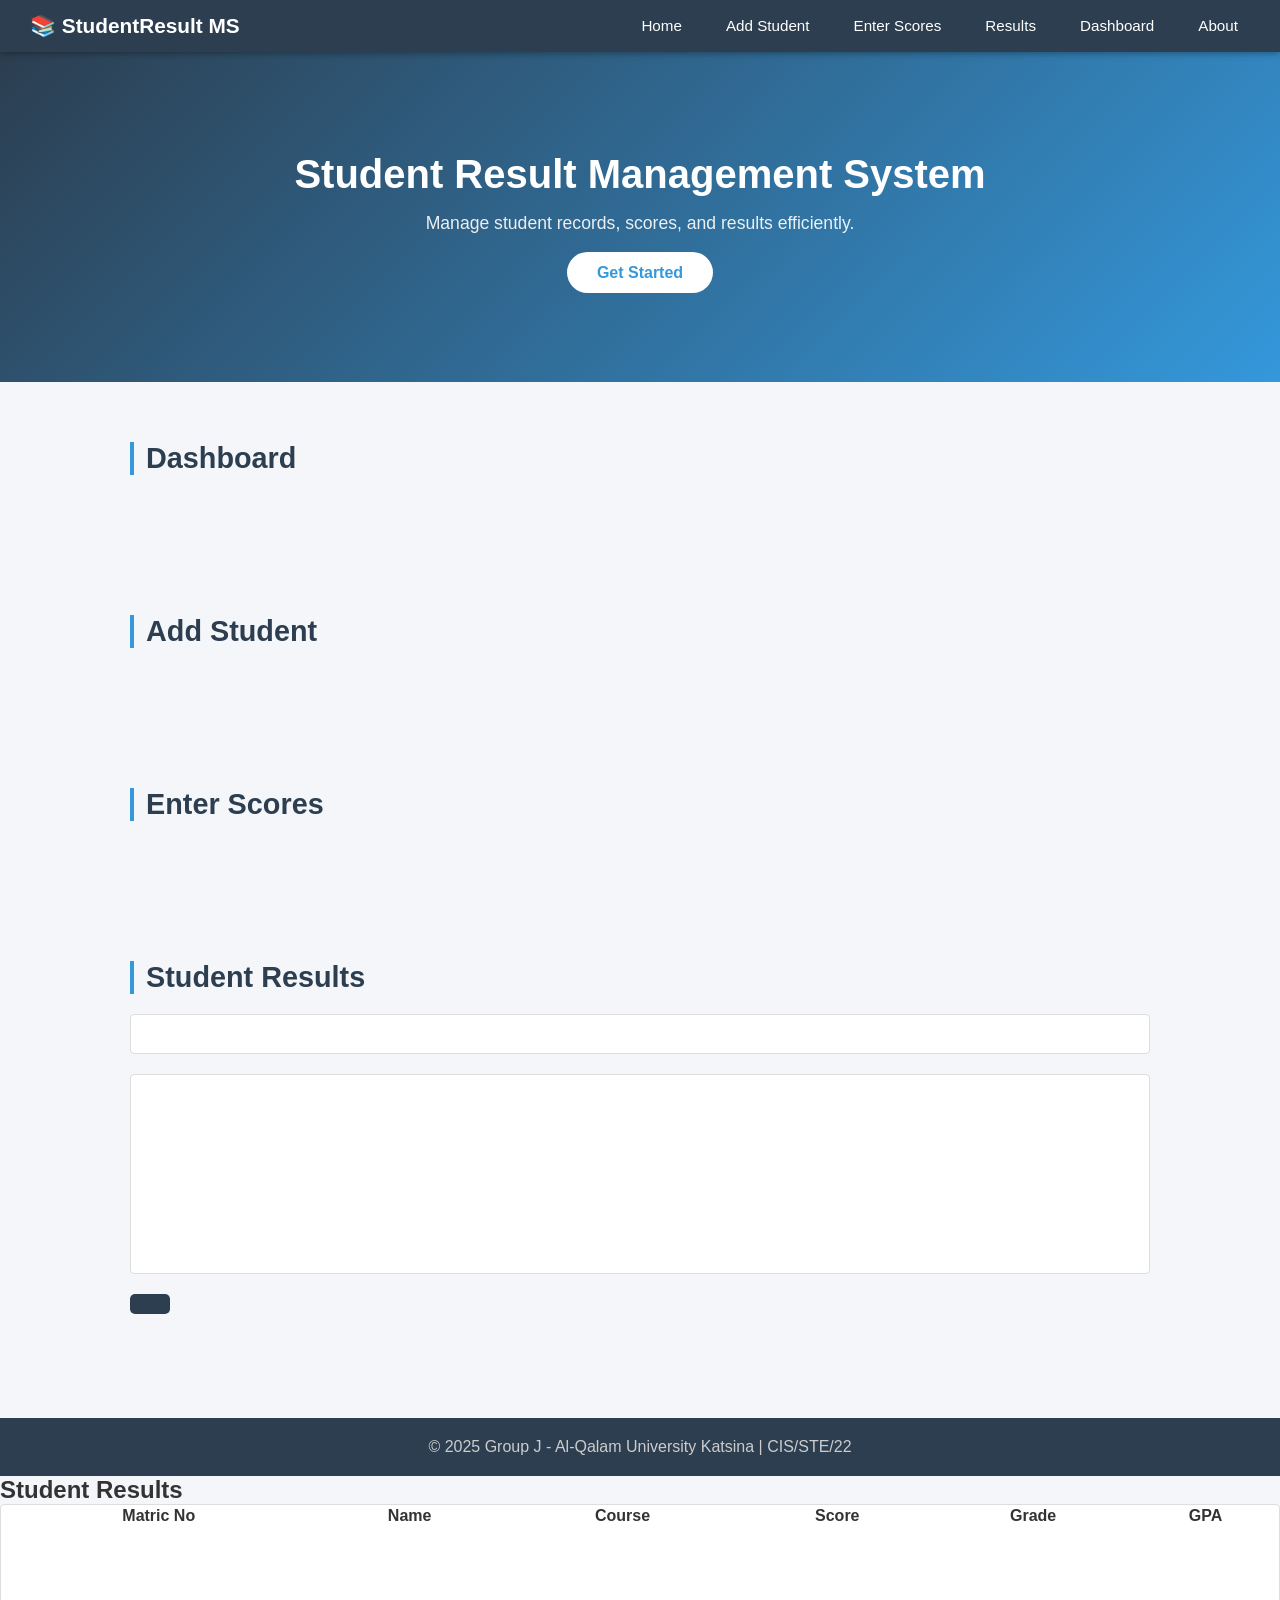
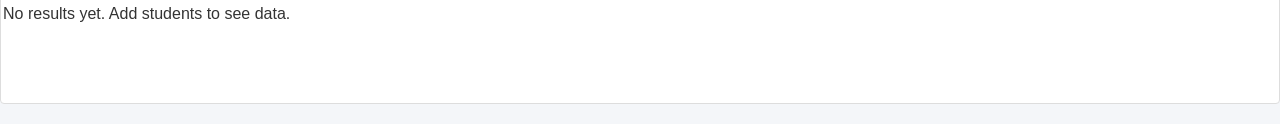
==== index.html @ 2e948b7f "Merge pull request #3 from fm6680051-del/main Added results display table-fatima mohammed" ====
<!DOCTYPE html>
<html lang="en">
<head>
  <meta charset="UTF-8" />
  <meta name="viewport" content="width=device-width, initial-scale=1.0"/>
  <title>Student Result Management System</title>
  <link rel="stylesheet" href="css/style.css" />
  <link rel="stylesheet" href="css/navbar.css" />
  <link rel="stylesheet" href="css/responsive.css" />
</head>
<body>

  <!-- NAVBAR - Member: Sadiq Dan Maliki Liman -->
  <nav id="navbar">
    <!-- navbar.css handles styling -->
    <div class="nav-brand">📚 StudentResult MS</div>
    <ul class="nav-links">
      <li><a href="#home">Home</a></li>
      <li><a href="#add-student">Add Student</a></li>
      <li><a href="#enter-scores">Enter Scores</a></li>
      <li><a href="#results">Results</a></li>
      <li><a href="#dashboard">Dashboard</a></li>
      <li><a href="about.html">About</a></li>
    </ul>
  </nav>

  <!-- HERO SECTION - Member: Salim Buhari Aliyu -->
  <section id="home" class="hero">
    <!-- Add hero content here -->
    <h1>Student Result Management System</h1>
    <p>Manage student records, scores, and results efficiently.</p>
    <a href="#add-student" class="btn-primary">Get Started</a>
  </section>

  <!-- DASHBOARD SUMMARY - Member: Ibrahim Faruq -->
  <section id="dashboard" class="section">
    <h2>Dashboard</h2>
    <!-- Add summary stats cards here: total students, average GPA, pass rate etc. -->
  </section>

  <!-- ADD STUDENT FORM - Member: Umar Yaba Shehu -->
  <section id="add-student" class="section">
    <h2>Add Student</h2>
    <!-- Add student form here -->
  </section>

  <!-- ENTER SCORES FORM - Member: Saifullahi Munirat -->
  <section id="enter-scores" class="section">
    <h2>Enter Scores</h2>
    <!-- Add scores entry form here -->
  </section>

  <!-- RESULTS TABLE - Member: Fatima Mohammed -->
  <section id="results" class="section">
    <h2>Student Results</h2>
    <!-- Search/filter input goes here (Faruq Abdulrahman) -->
    <div id="search-bar"></div>
    <!-- Results table goes here -->
    <div id="results-table"></div>
    <!-- Print/Export button - Member: Imrana Muhammad -->
    <div id="export-btn"></div>
  </section>

  <!-- FOOTER - Member: Muhammad Abubakar Lawal -->
  <footer id="footer">
    <!-- Add footer content here -->
    <p>&copy; 2025 Group J - Al-Qalam University Katsina | CIS/STE/22</p>
  </footer>

  <!-- JS FILES -->
  <script src="js/grades.js"></script>   <!-- Member: Alkasim Jelani Aminu -->
  <script src="js/gpa.js"></script>      <!-- Member: Abdulrahman Mahmud Ahmad -->
  <script src="js/main.js"></script>
</body>
</html>

<!-- START: Results Table - Fatima Mohammed CIS/STE/22/1191 -->
<section id="results-section">
    <h2>Student Results</h2>
    <table id="results-table">
        <thead>
            <tr>
                <th>Matric No</th>
                <th>Name</th>
                <th>Course</th>
                <th>Score</th>
                <th>Grade</th>
                <th>GPA</th>
            </tr>
        </thead>
        <tbody id="results-body">
            <!-- Results will be added here by JavaScript -->
            <tr>
                <td colspan="6">No results yet. Add students to see data.</td>
            </tr>
        </tbody>
    </table>
</section>
<!-- END: Results Table - Fatima Mohammed CIS/STE/22/1191 -->
---- css/style.css ----
/* =============================================
   style.css — Main Styles
   Member responsible: Bello Yandoma Aliyu STYLING
/* NAVBAR STYLING */
#navbar {
    display: flex;
    justify-content: space-between;
    align-items: center;
    background-color: #2c3e50;
    padding: 15px 5%;
    color: white;
}

.nav-brand {
    font-size: 1.5rem;
    font-weight: bold;
    color: white;
}

.nav-links {
    list-style: none;
    display: flex;
    gap: 20px;
}

.nav-links a {
    color: white;
    text-decoration: none;
    font-weight: 500;
    transition: color 0.3s;
}

.nav-links a:hover {
    color: #3498db;
}

#search-bar {
    margin-bottom: 20px;
    padding: 10px;
    background-color: #fff;
    border: 1px solid #ddd;
    border-radius: 4px;
    min-height: 40px; 
}

#results-table {
    width: 100%;
    background-color: #fff;
    border: 1px solid #ddd;
    min-height: 200px;
    margin-bottom: 20px;
    border-radius: 4px;
}

#export-btn {
    display: inline-block;
    background-color: #2c3e50;
    color: white;
    padding: 10px 20px;
    border-radius: 5px;
    cursor: pointer;
    font-weight: bold;
    transition: background 0.3s;
}

#export-btn:hover {
    background-color: #3498db;
}


* {
  margin: 0;
  padding: 0;
  box-sizing: border-box;
}

body {
  font-family: 'Segoe UI', Tahoma, Geneva, Verdana, sans-serif;
  background-color: #f4f6f9;
  color: #333;
}

.section {
  padding: 60px 40px;
  max-width: 1100px;
  margin: 0 auto;
}

.section h2 {
  font-size: 1.8rem;
  margin-bottom: 20px;
  color: #2c3e50;
  border-left: 4px solid #3498db;
  padding-left: 12px;
}

.hero {
  background: linear-gradient(135deg, #2c3e50, #3498db);
  color: white;
  text-align: center;
  padding: 100px 20px;
}

.hero h1 {
  font-size: 2.5rem;
  margin-bottom: 16px;
}

.hero p {
  font-size: 1.1rem;
  margin-bottom: 30px;
  opacity: 0.9;
}

.btn-primary {
  background: white;
  color: #3498db;
  padding: 12px 30px;
  border-radius: 30px;
  text-decoration: none;
  font-weight: bold;
  transition: all 0.3s;
}

.btn-primary:hover {
  background: #3498db;
  color: white;
  border: 2px solid white;
}

footer {
  background: #2c3e50;
  color: #ccc;
  text-align: center;
  padding: 20px;
  margin-top: 40px;
}
---- css/navbar.css ----
/* =============================
   NAVBAR STYLES
   Sadiq Dan Maliki Liman
   CIS/STE/22/1181
   ============================= */

* {
  margin: 0;
  padding: 0;
  box-sizing: border-box;
}

#navbar {
  background-color: #2c3e50;
  padding: 14px 30px;
  display: flex;
  align-items: center;
  justify-content: space-between;
  position: sticky;
  top: 0;
  z-index: 1000;
  box-shadow: 0 2px 6px rgba(0,0,0,0.3);
}

.nav-brand {
  color: white;
  font-size: 1.3rem;
  font-weight: bold;
  text-decoration: none;
}

.nav-links {
  list-style: none;
  display: flex;
  gap: 20px;
}

.nav-links li a {
  color: white;
  text-decoration: none;
  font-size: 0.95rem;
  padding: 6px 12px;
  border-radius: 4px;
  transition: background 0.3s ease;
}

.nav-links li a:hover,
.nav-links li a.active {
  background-color: rgba(255,255,255,0.2);
}

.nav-toggle {
  display: none;
  flex-direction: column;
  cursor: pointer;
  gap: 5px;
}

.nav-toggle span {
  width: 25px;
  height: 3px;
  background: white;
  border-radius: 3px;
}

@media (max-width: 768px) {
  .nav-toggle {
    display: flex;
  }
  .nav-links {
    display: none;
    flex-direction: column;
    position: absolute;
    top: 60px;
    left: 0;
    width: 100%;
    background-color: #2c3e50;
    padding: 10px 20px 20px;
    gap: 10px;
  }
  .nav-links.open {
    display: flex;
  }
}
---- css/responsive.css ----
/* =============================================
   responsive.css — Mobile Responsiveness
   Member responsible: Muhammad Zubairu
   ============================================= */

@media (max-width: 768px) {
  #navbar {
    flex-direction: column;
    gap: 10px;
    padding: 14px 20px;
  }

  .nav-links {
    flex-wrap: wrap;
    justify-content: center;
    gap: 10px;
  }

  .hero h1 {
    font-size: 1.8rem;
  }

  .section {
    padding: 40px 20px;
  }
}

@media (max-width: 480px) {
  .hero h1 {
    font-size: 1.4rem;
  }

  .hero p {
    font-size: 0.95rem;
  }
}
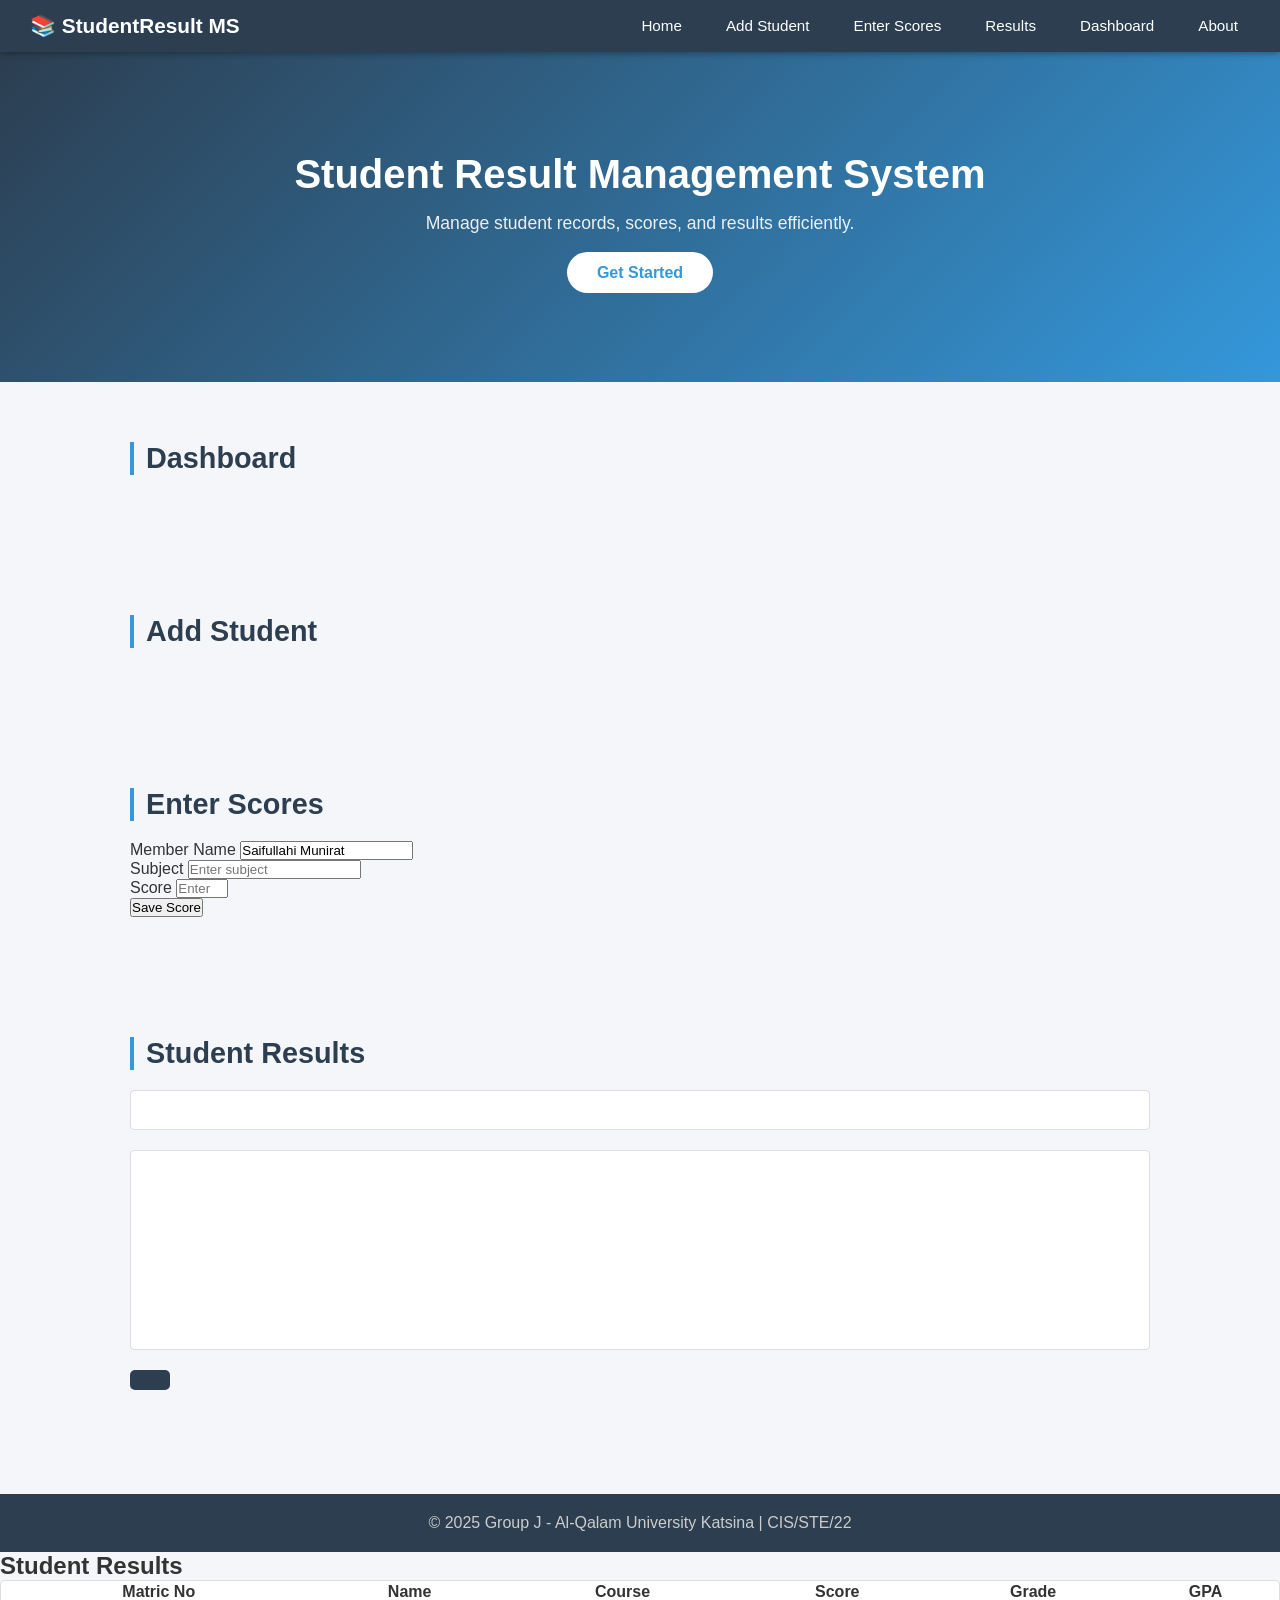
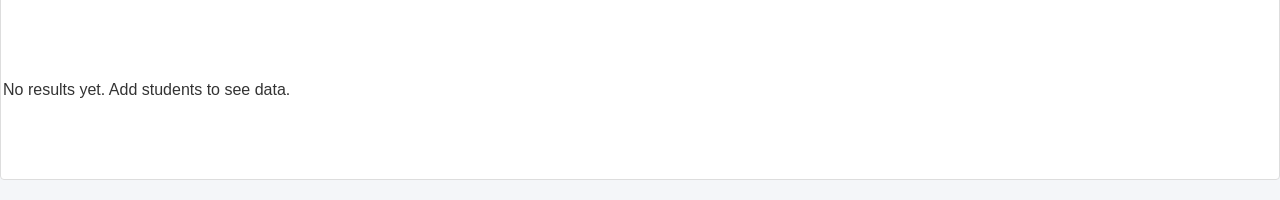
==== commit cdc2aa9d: "Merge pull request #7 from cisste221187student-sketch/main Update index.html" ====
--- a/index.html
+++ b/index.html
@@ -45,10 +45,50 @@
   </section>
 
   <!-- ENTER SCORES FORM - Member: Saifullahi Munirat -->
-  <section id="enter-scores" class="section">
-    <h2>Enter Scores</h2>
-    <!-- Add scores entry form here -->
-  </section>
+<section id="enter-scores" class="section">
+  <h2>Enter Scores</h2>
+
+  <form id="scoreForm">
+    <div class="form-group">
+      <label for="memberName">Member Name</label>
+      <input
+        type="text"
+        id="memberName"
+        name="memberName"
+        value="Saifullahi Munirat"
+        readonly
+      >
+    </div>
+
+    <div class="form-group">
+      <label for="subject">Subject</label>
+      <input
+        type="text"
+        id="subject"
+        name="subject"
+        placeholder="Enter subject"
+        required
+      >
+    </div>
+
+    <div class="form-group">
+      <label for="score">Score</label>
+      <input
+        type="number"
+        id="score"
+        name="score"
+        min="0"
+        max="100"
+        placeholder="Enter score"
+        required
+      >
+    </div>
+
+    <button type="submit">Save Score</button>
+  </form>
+</section>
+
+
 
   <!-- RESULTS TABLE - Member: Fatima Mohammed -->
   <section id="results" class="section">
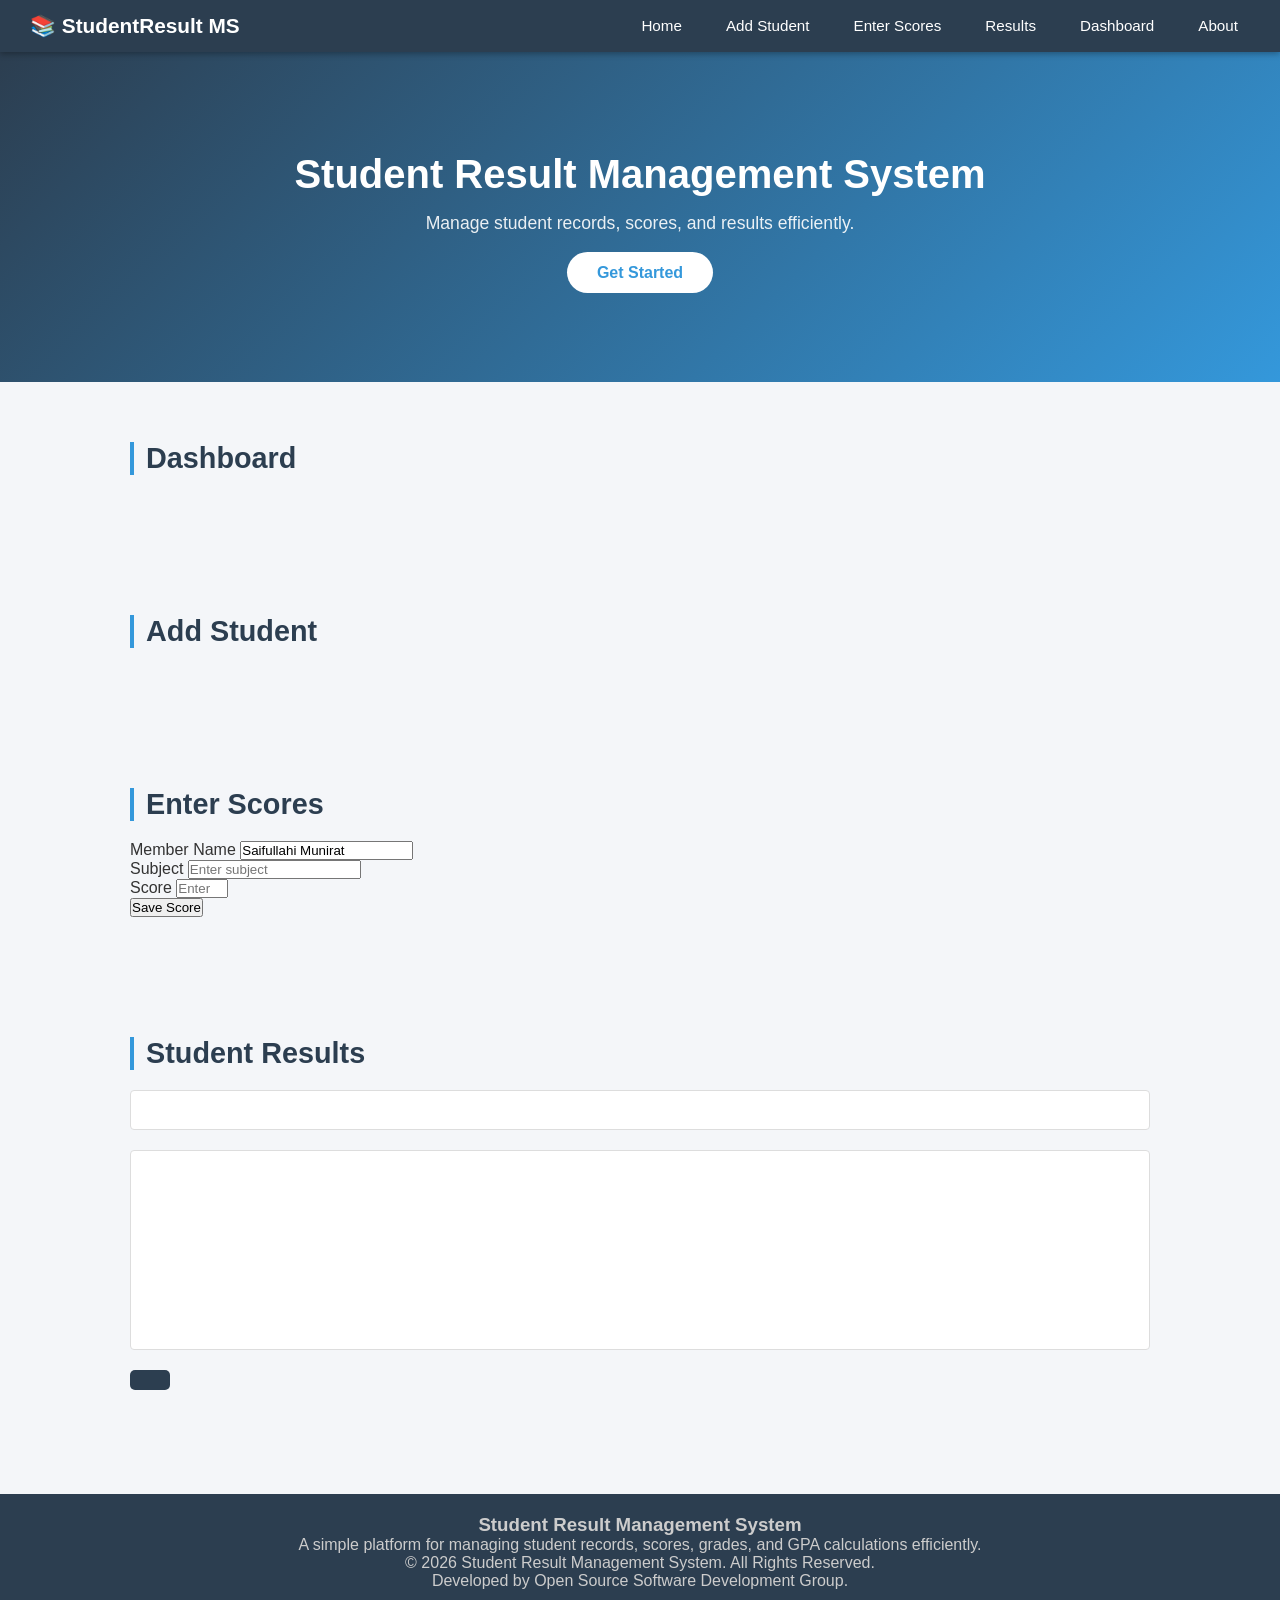
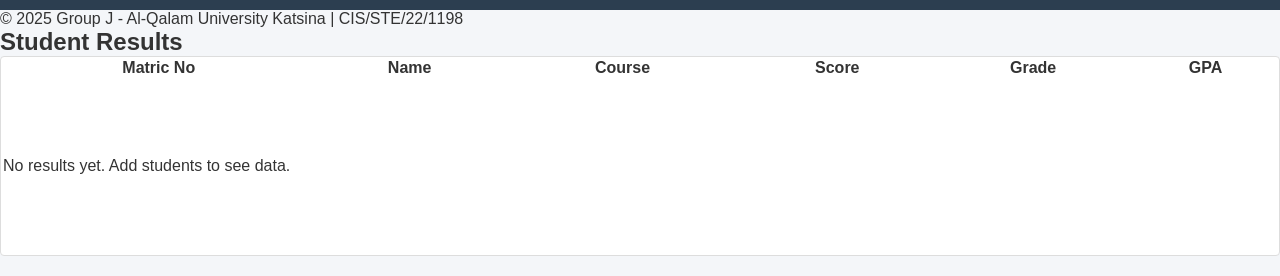
==== commit a12fab3b: "Added footer section to index.html Added footer section for the Student Result Management System hom" ====
--- a/index.html
+++ b/index.html
@@ -103,8 +103,24 @@
 
   <!-- FOOTER - Member: Muhammad Abubakar Lawal -->
   <footer id="footer">
-    <!-- Add footer content here -->
-    <p>&copy; 2025 Group J - Al-Qalam University Katsina | CIS/STE/22</p>
+    <!-- FOOTER SECTION - Member: Muhammad Abubakar Lawal -->
+    <div class="footer-content">
+        <h3>Student Result Management System</h3>
+        <p>
+            A simple platform for managing student records, scores,
+            grades, and GPA calculations efficiently.
+        </p>
+
+        <p>
+            © 2026 Student Result Management System. All Rights Reserved.
+        </p>
+
+        <p>
+            Developed by Open Source Software Development Group.
+        </p>
+    </div>
+</footer><!-- Add footer content here -->
+    <p>&copy; 2025 Group J - Al-Qalam University Katsina | CIS/STE/22/1198</p>
   </footer>
 
   <!-- JS FILES -->
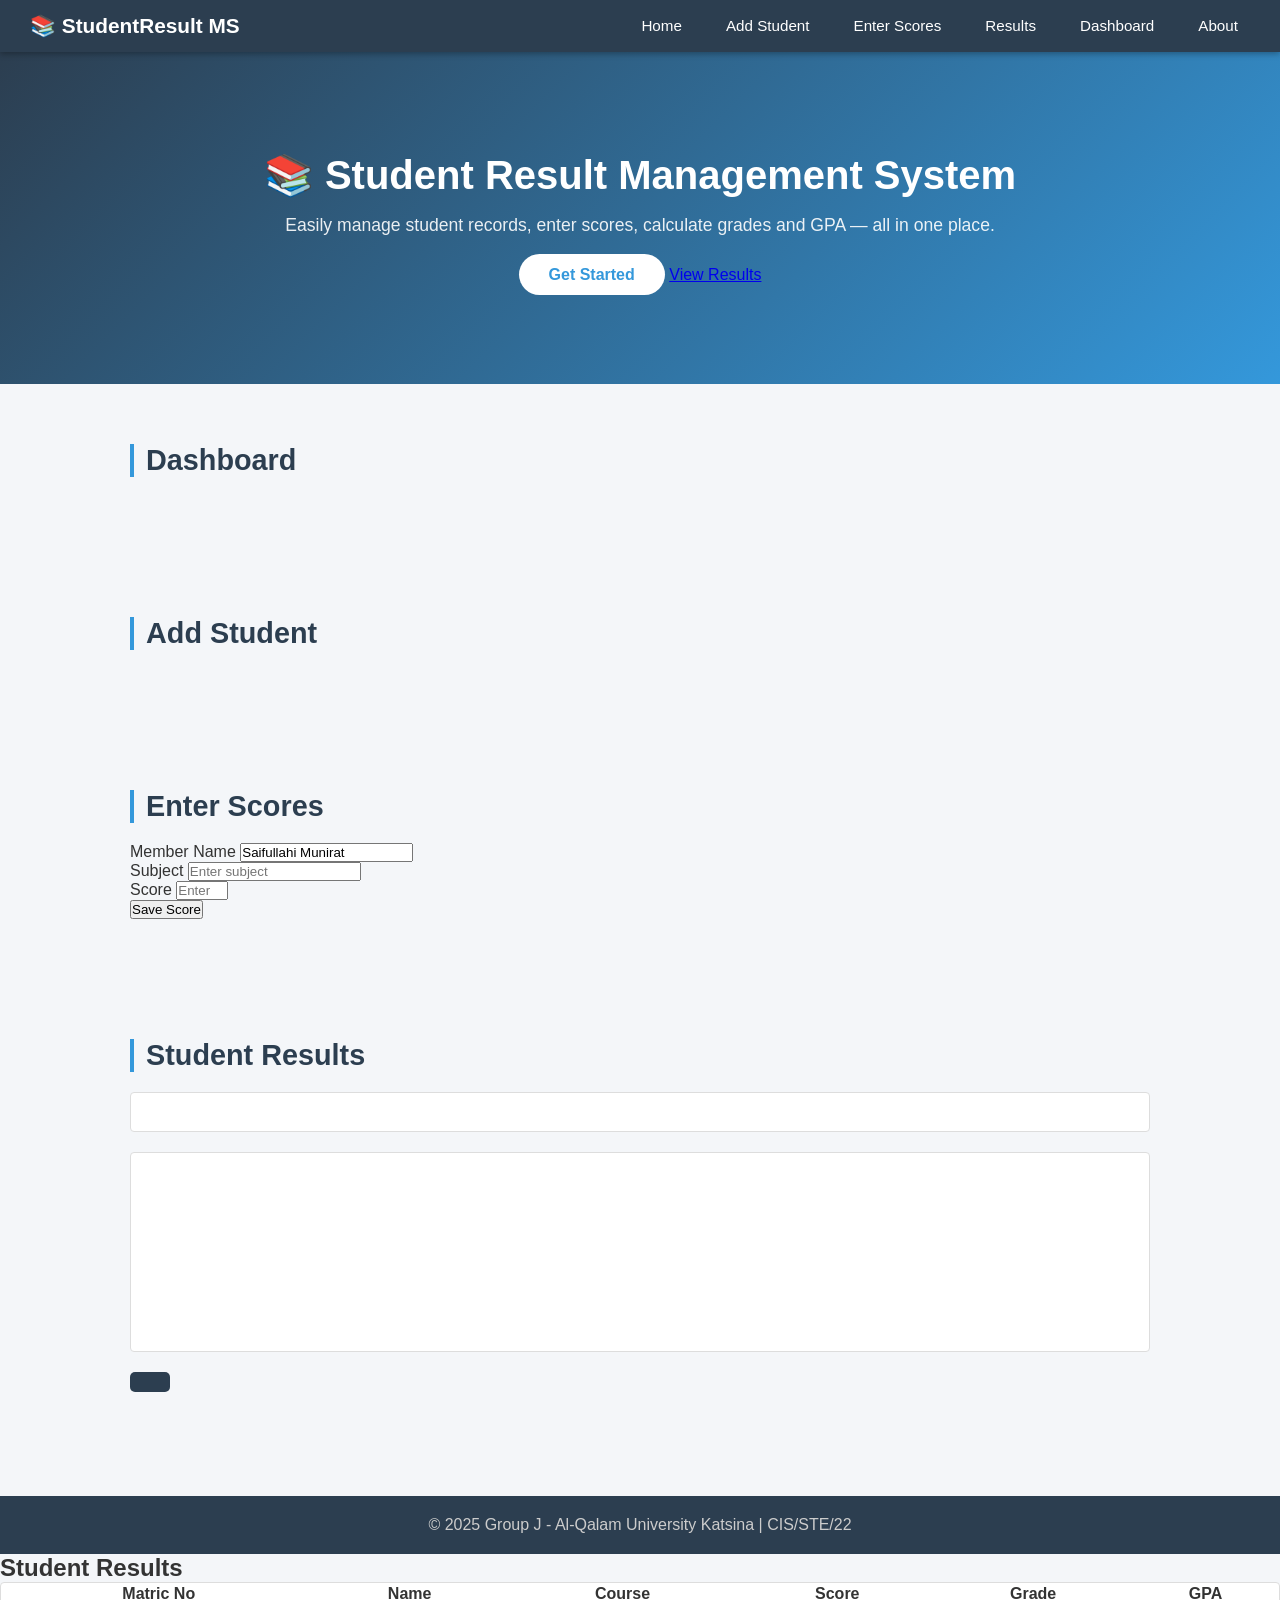
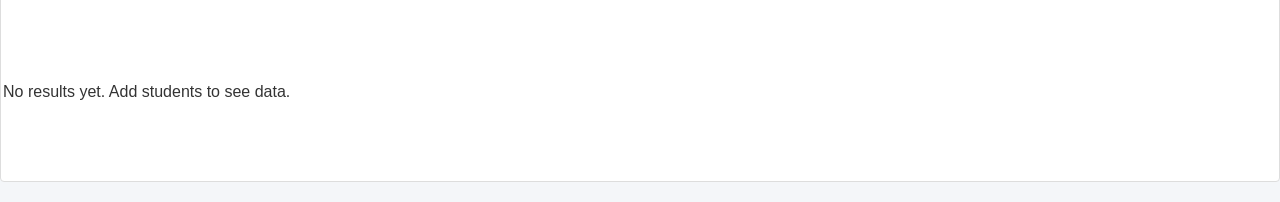
==== commit 8fd8a438: "Merge pull request #5 from saleemkoko/main Hero section-salim buhari aliyu" ====
--- a/index.html
+++ b/index.html
@@ -25,12 +25,16 @@
   </nav>
 
   <!-- HERO SECTION - Member: Salim Buhari Aliyu -->
-  <section id="home" class="hero">
-    <!-- Add hero content here -->
-    <h1>Student Result Management System</h1>
-    <p>Manage student records, scores, and results efficiently.</p>
-    <a href="#add-student" class="btn-primary">Get Started</a>
-  </section>
+<section id="home" class="hero">
+  <div class="hero-content">
+    <h1>📚 Student Result Management System</h1>
+    <p>Easily manage student records, enter scores, calculate grades and GPA — all in one place.</p>
+    <div class="hero-buttons">
+      <a href="#add-student" class="btn-primary">Get Started</a>
+      <a href="#results" class="btn-secondary">View Results</a>
+    </div>
+  </div>
+</section>
 
   <!-- DASHBOARD SUMMARY - Member: Ibrahim Faruq -->
   <section id="dashboard" class="section">
@@ -103,24 +107,8 @@
 
   <!-- FOOTER - Member: Muhammad Abubakar Lawal -->
   <footer id="footer">
-    <!-- FOOTER SECTION - Member: Muhammad Abubakar Lawal -->
-    <div class="footer-content">
-        <h3>Student Result Management System</h3>
-        <p>
-            A simple platform for managing student records, scores,
-            grades, and GPA calculations efficiently.
-        </p>
-
-        <p>
-            © 2026 Student Result Management System. All Rights Reserved.
-        </p>
-
-        <p>
-            Developed by Open Source Software Development Group.
-        </p>
-    </div>
-</footer><!-- Add footer content here -->
-    <p>&copy; 2025 Group J - Al-Qalam University Katsina | CIS/STE/22/1198</p>
+    <!-- Add footer content here -->
+    <p>&copy; 2025 Group J - Al-Qalam University Katsina | CIS/STE/22</p>
   </footer>
 
   <!-- JS FILES -->
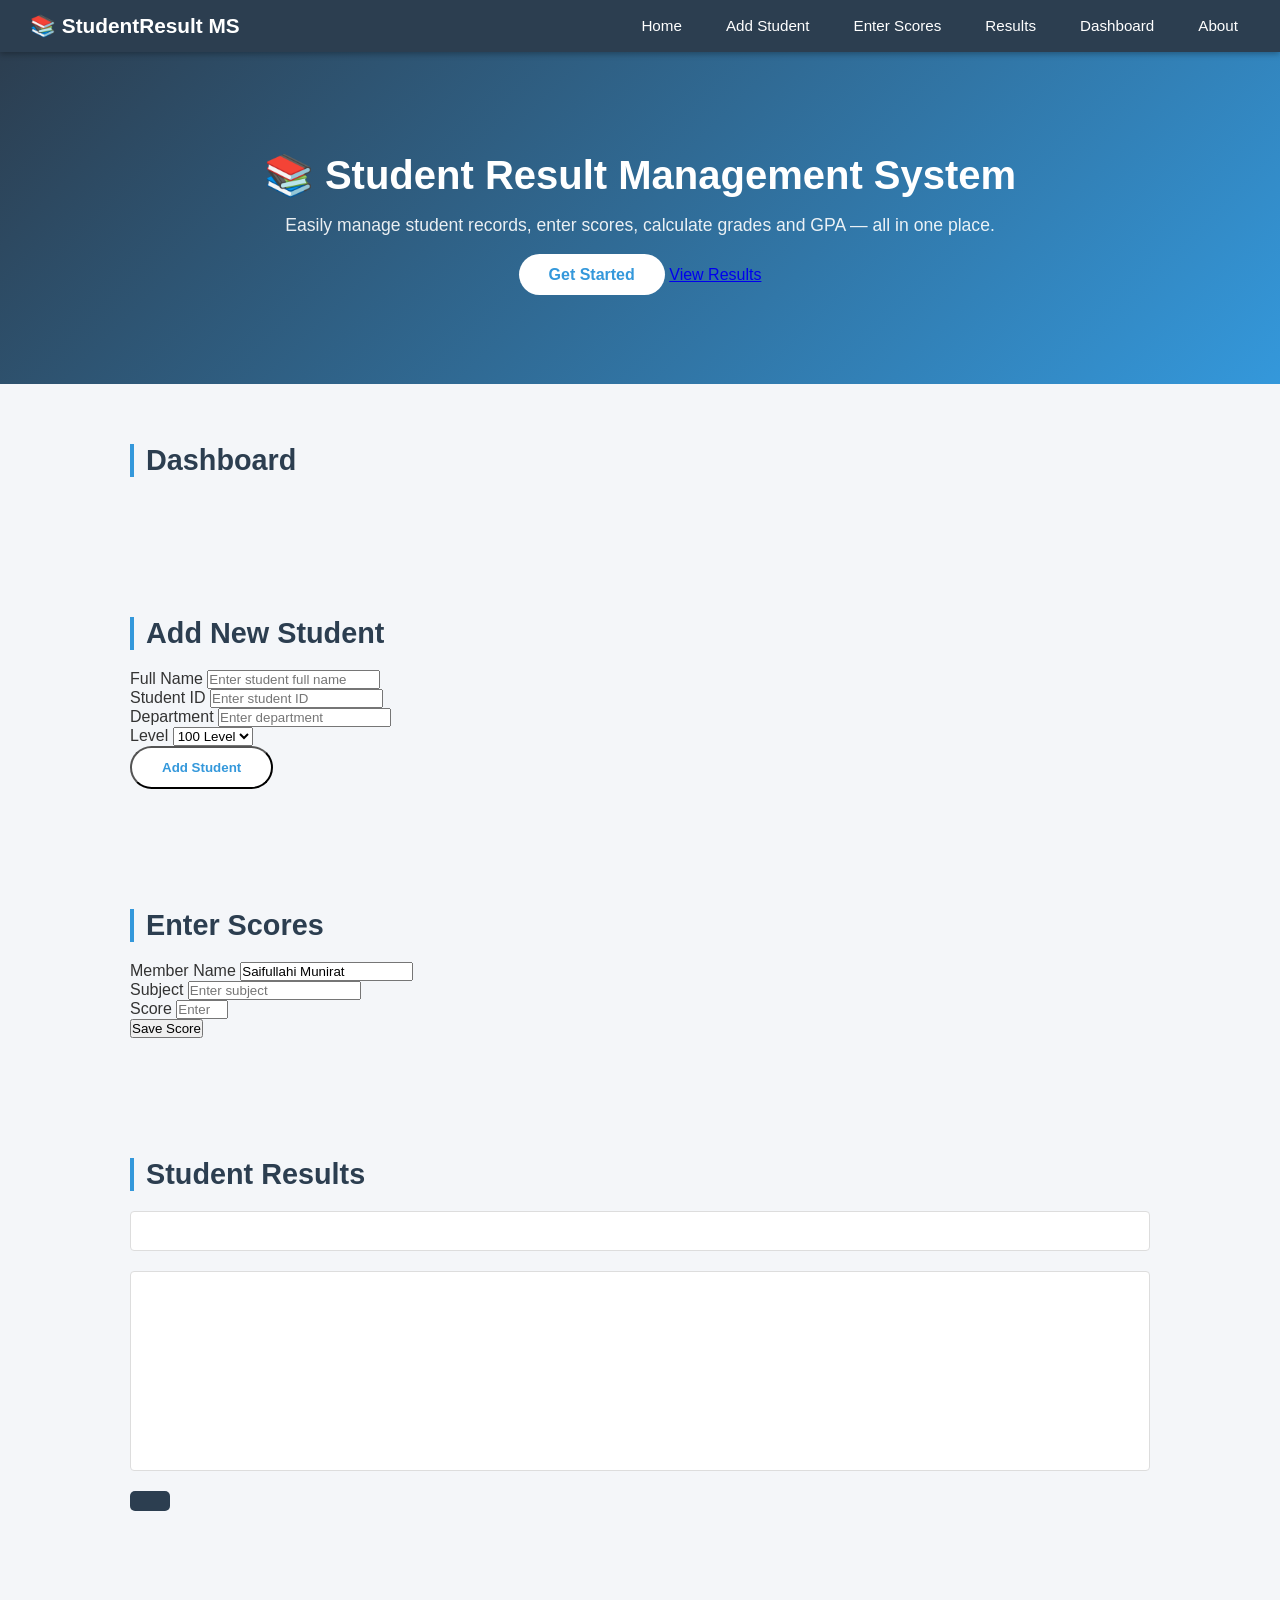
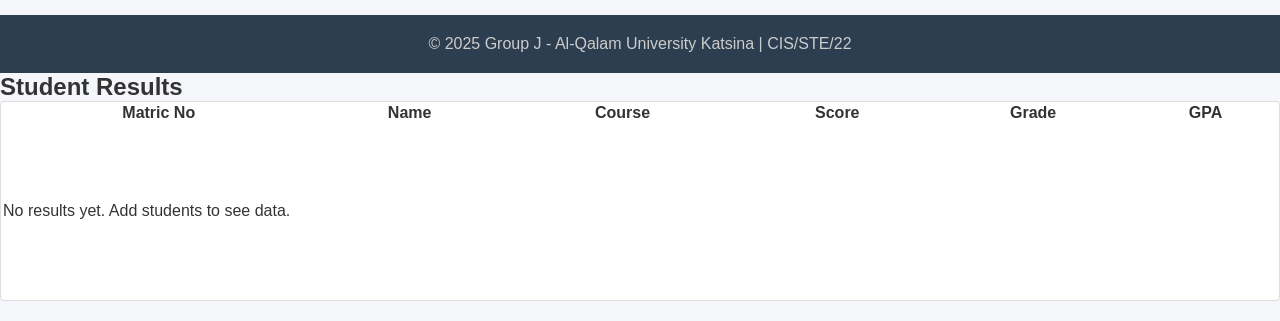
==== commit 377e6cb9: "Merge pull request #6 from Umaryaba123/main Add Student form - Umar Yaba Shehu (CIS/STE/22/1183)" ====
--- a/index.html
+++ b/index.html
@@ -42,10 +42,38 @@
     <!-- Add summary stats cards here: total students, average GPA, pass rate etc. -->
   </section>
 
-  <!-- ADD STUDENT FORM - Member: Umar Yaba Shehu -->
-  <section id="add-student" class="section">
-    <h2>Add Student</h2>
-    <!-- Add student form here -->
+<!-- ADD STUDENT FORM - Member: Umar Yaba Shehu -->
+<section id="add-student" class="section">
+  <h2>Add New Student</h2>
+  <form id="addStudentForm">
+    <div class="form-group">
+      <label for="studentName">Full Name</label>
+      <input type="text" id="studentName" 
+      placeholder="Enter student full name" required />
+    </div>
+    <div class="form-group">
+      <label for="studentId">Student ID</label>
+      <input type="text" id="studentId" 
+      placeholder="Enter student ID" required />
+    </div>
+    <div class="form-group">
+      <label for="department">Department</label>
+      <input type="text" id="department" 
+      placeholder="Enter department" required />
+    </div>
+    <div class="form-group">
+      <label for="level">Level</label>
+      <select id="level">
+        <option value="100">100 Level</option>
+        <option value="200">200 Level</option>
+        <option value="300">300 Level</option>
+        <option value="400">400 Level</option>
+      </select>
+    </div>
+    <button type="submit" class="btn-primary">
+      Add Student
+    </button>
+  </form>
   </section>
 
   <!-- ENTER SCORES FORM - Member: Saifullahi Munirat -->
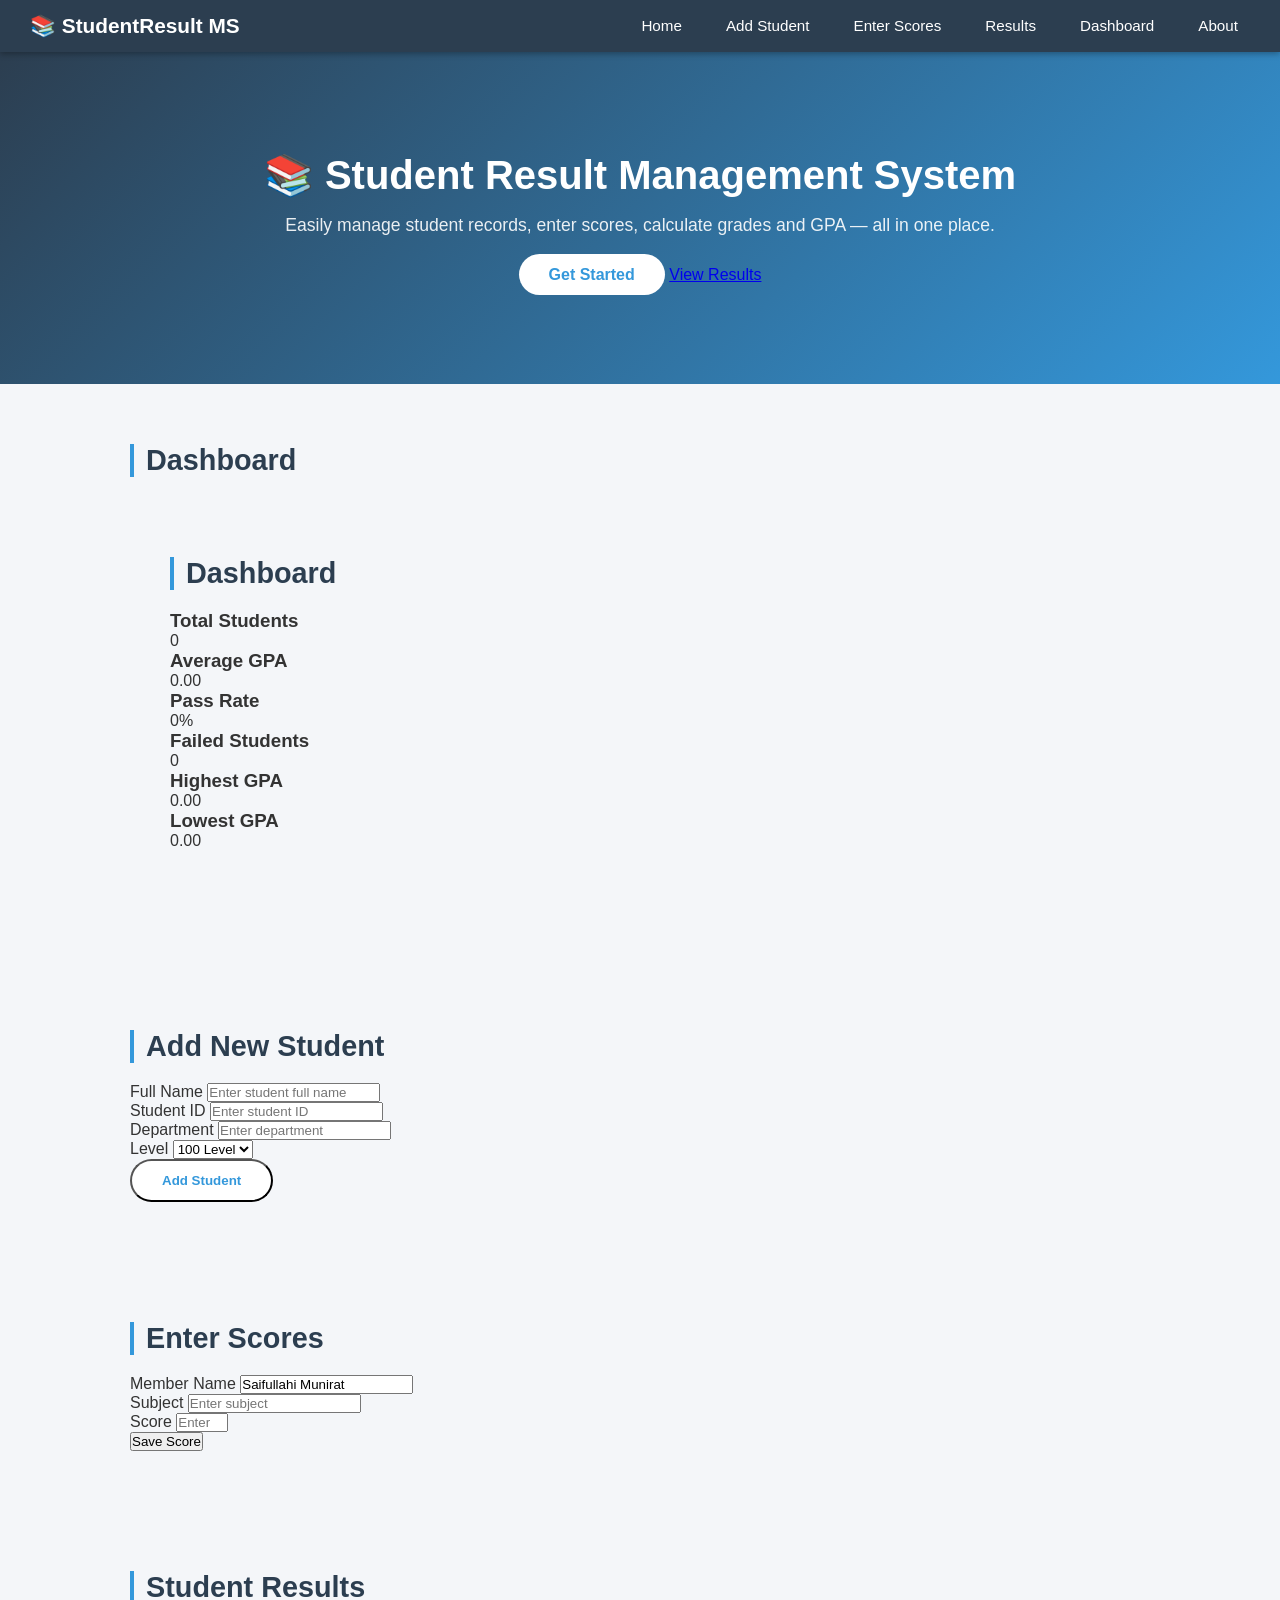
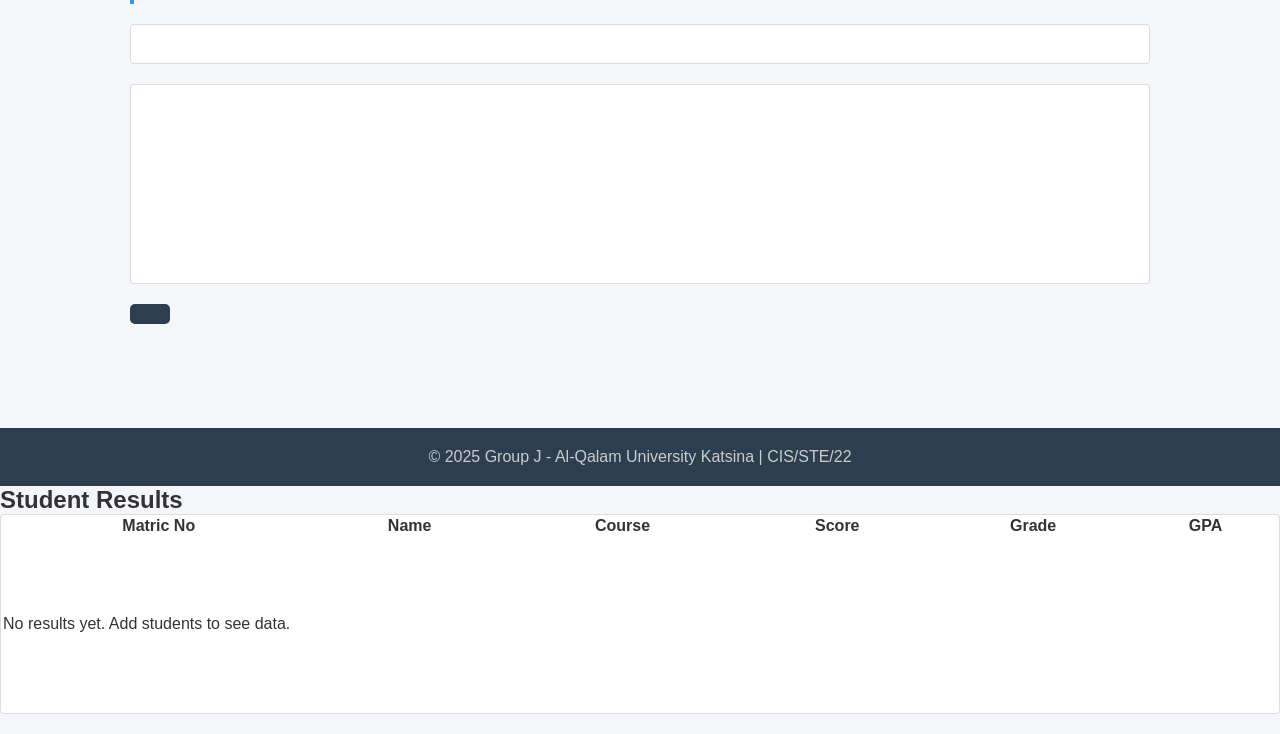
==== commit 1f238ee7: "Merge pull request #4 from faruqwali/Faruq-wali Update index.html" ====
--- a/index.html
+++ b/index.html
@@ -40,6 +40,44 @@
   <section id="dashboard" class="section">
     <h2>Dashboard</h2>
     <!-- Add summary stats cards here: total students, average GPA, pass rate etc. -->
+    <!-- DASHBOARD SUMMARY - Member: Ibrahim Faruq -->
+<section id="dashboard" class="section">
+    <h2>Dashboard</h2>
+
+    <div class="stats-cards">
+
+        <div class="card">
+            <h3>Total Students</h3>
+            <p id="totalStudents">0</p>
+        </div>
+
+        <div class="card">
+            <h3>Average GPA</h3>
+            <p id="averageGPA">0.00</p>
+        </div>
+
+        <div class="card">
+            <h3>Pass Rate</h3>
+            <p id="passRate">0%</p>
+        </div>
+
+        <div class="card">
+            <h3>Failed Students</h3>
+            <p id="failedStudents">0</p>
+        </div>
+
+        <div class="card">
+            <h3>Highest GPA</h3>
+            <p id="highestGPA">0.00</p>
+        </div>
+
+        <div class="card">
+            <h3>Lowest GPA</h3>
+            <p id="lowestGPA">0.00</p>
+        </div>
+
+    </div>
+</section>
   </section>
 
 <!-- ADD STUDENT FORM - Member: Umar Yaba Shehu -->
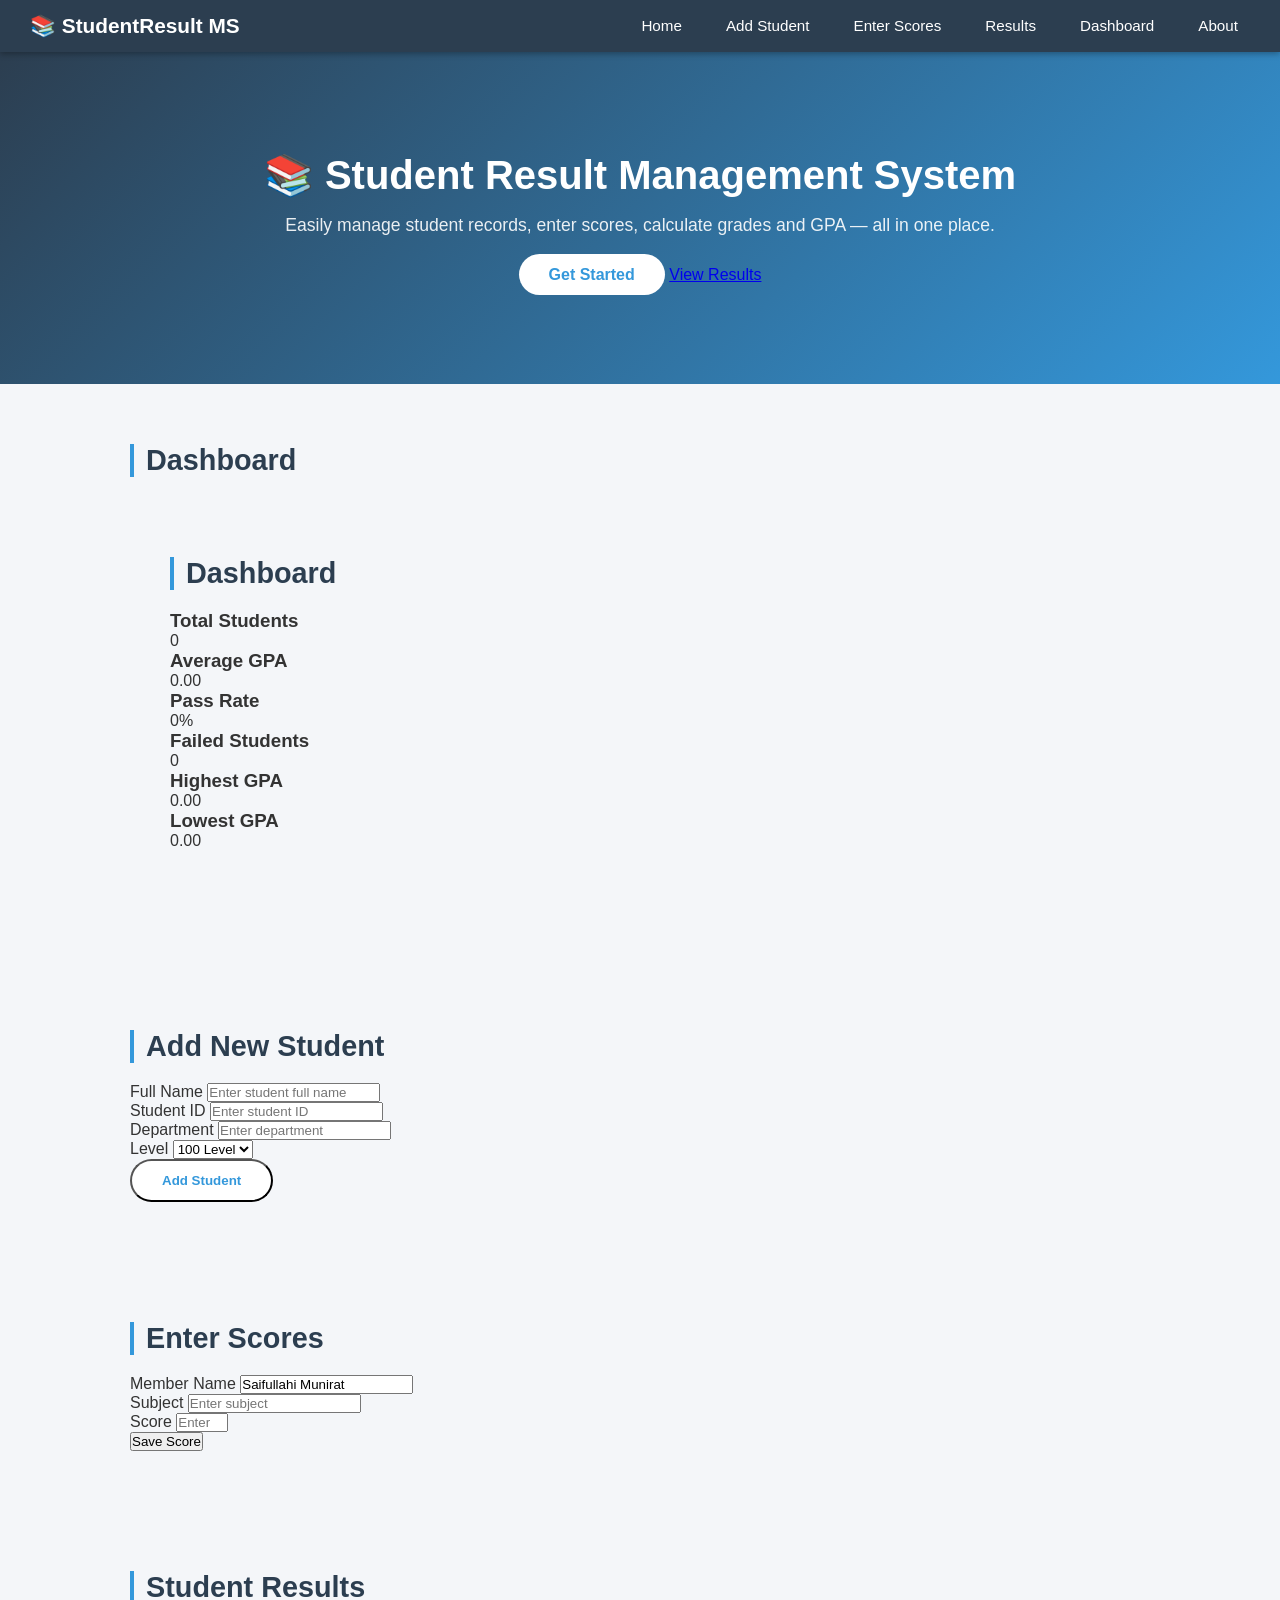
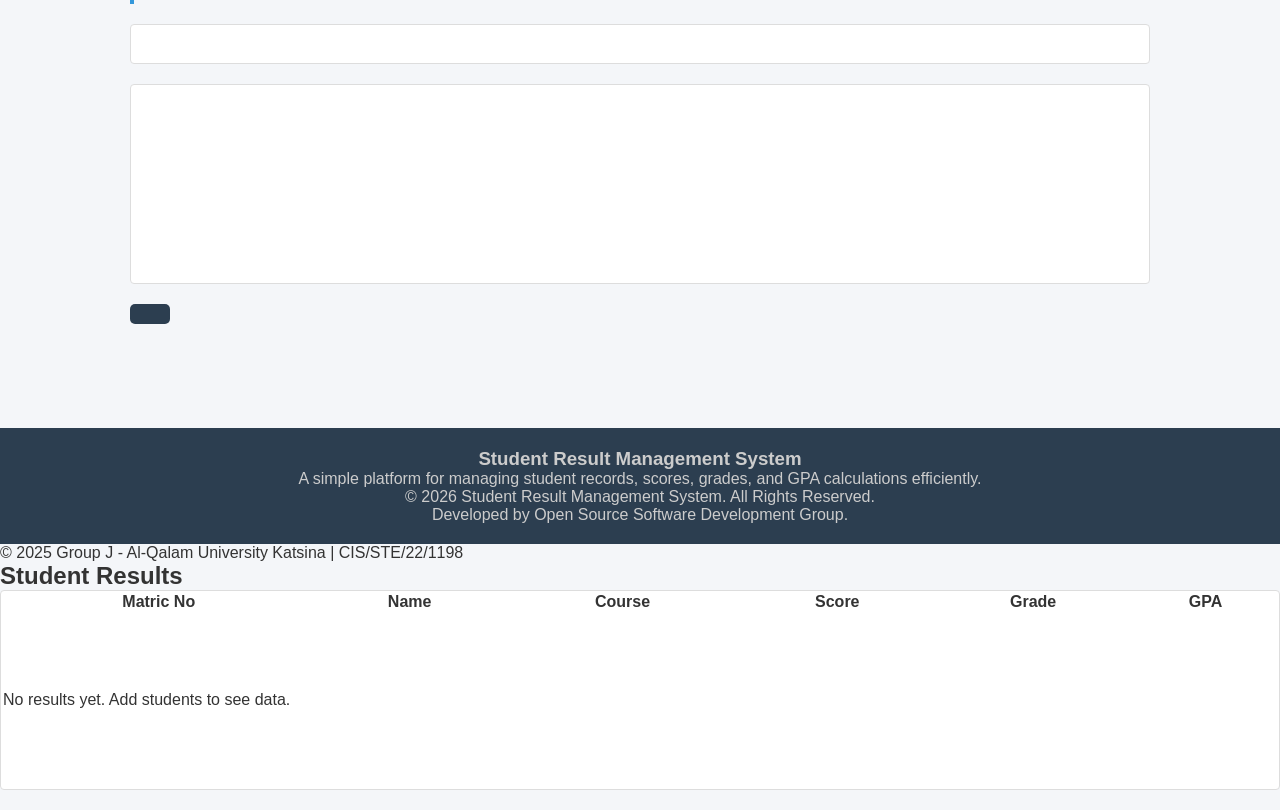
==== commit 15669a4d: "Merge pull request #8 from topdoller9-hub/Abubakar-Muhammed-lawal-footer Added footer section to ind" ====
--- a/index.html
+++ b/index.html
@@ -173,8 +173,24 @@
 
   <!-- FOOTER - Member: Muhammad Abubakar Lawal -->
   <footer id="footer">
-    <!-- Add footer content here -->
-    <p>&copy; 2025 Group J - Al-Qalam University Katsina | CIS/STE/22</p>
+    <!-- FOOTER SECTION - Member: Muhammad Abubakar Lawal -->
+    <div class="footer-content">
+        <h3>Student Result Management System</h3>
+        <p>
+            A simple platform for managing student records, scores,
+            grades, and GPA calculations efficiently.
+        </p>
+
+        <p>
+            © 2026 Student Result Management System. All Rights Reserved.
+        </p>
+
+        <p>
+            Developed by Open Source Software Development Group.
+        </p>
+    </div>
+</footer><!-- Add footer content here -->
+    <p>&copy; 2025 Group J - Al-Qalam University Katsina | CIS/STE/22/1198</p>
   </footer>
 
   <!-- JS FILES -->
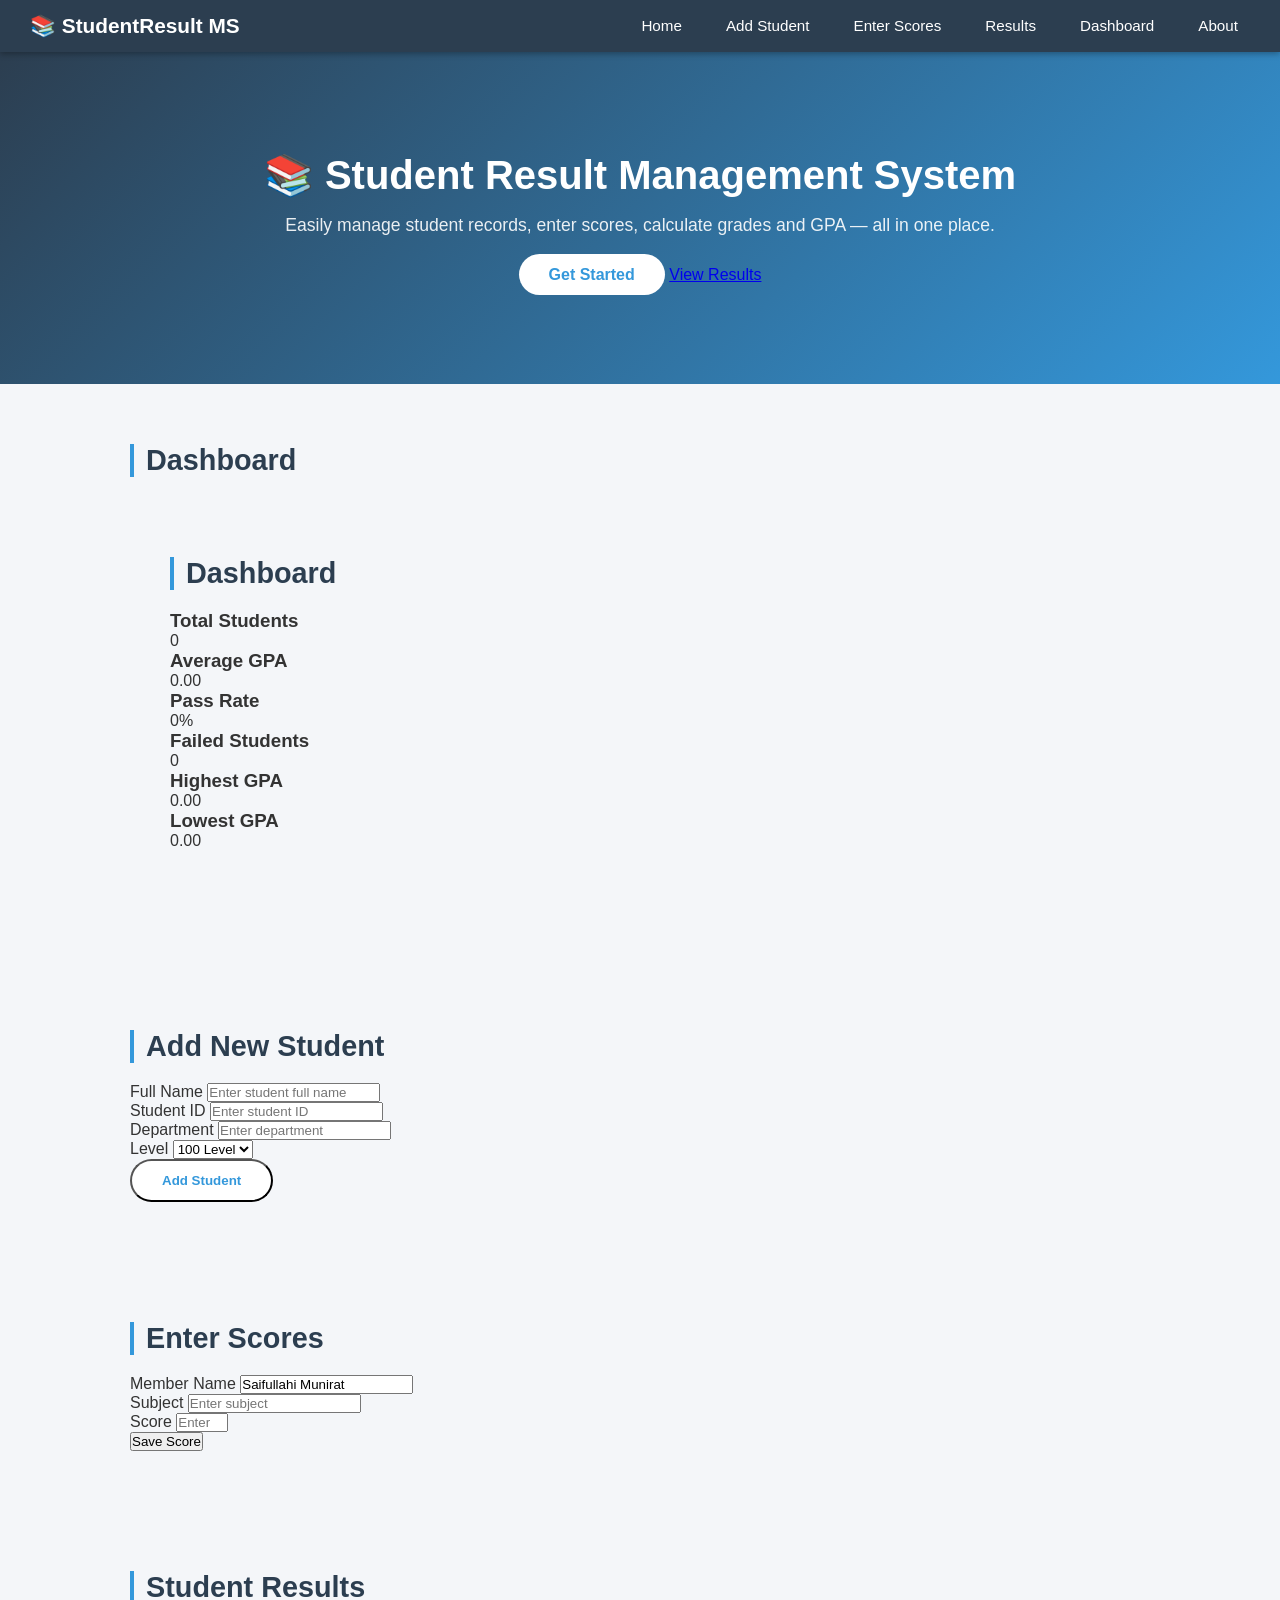
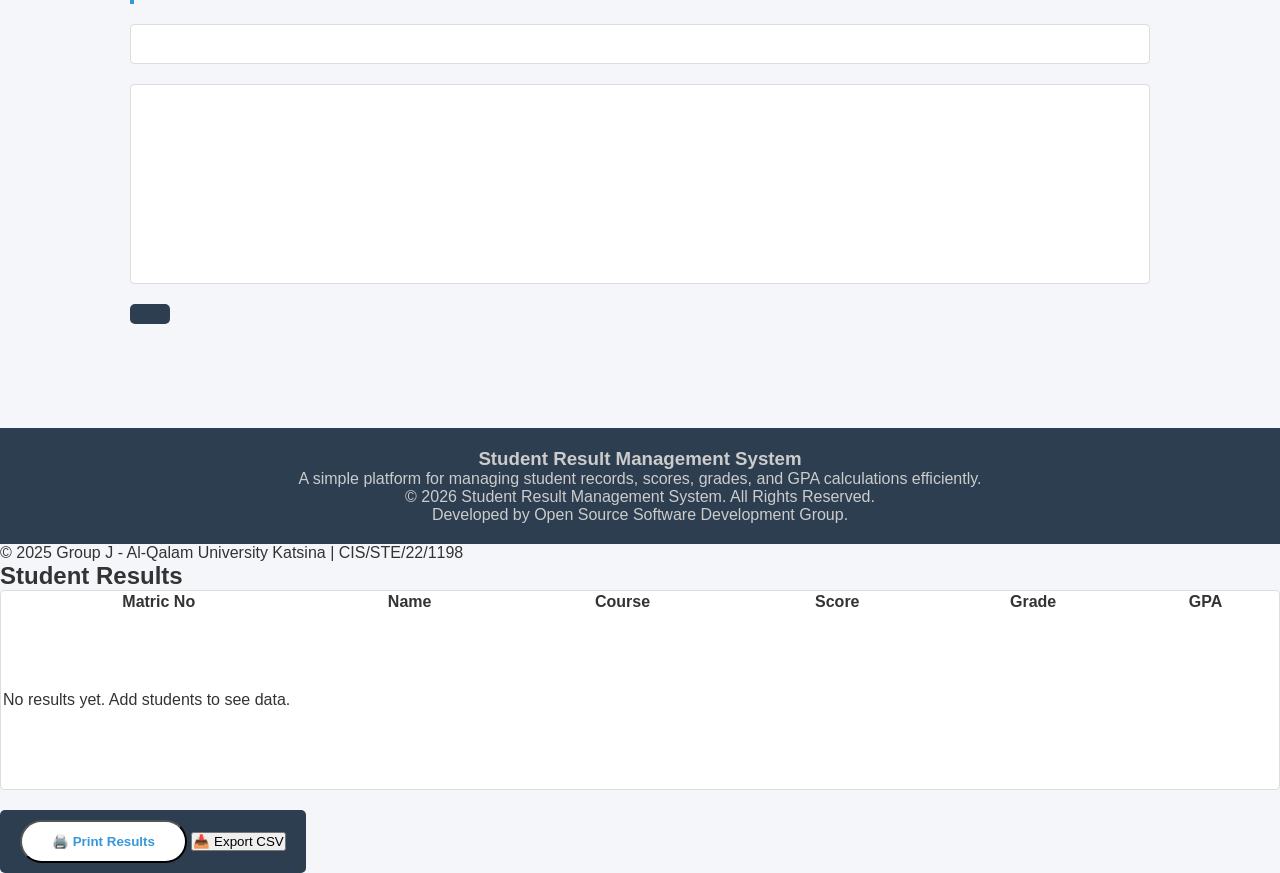
==== commit 5ded4ff6: "Update index.html" ====
--- a/index.html
+++ b/index.html
@@ -223,3 +223,12 @@
     </table>
 </section>
 <!-- END: Results Table - Fatima Mohammed CIS/STE/22/1191 -->
+<div id="export-btn">
+    <button class="btn-primary" onclick="printResults()">
+        🖨️ Print Results
+    </button>
+
+    <button class="btn-secondary" onclick="exportResults()">
+        📥 Export CSV
+    </button>
+</div>
